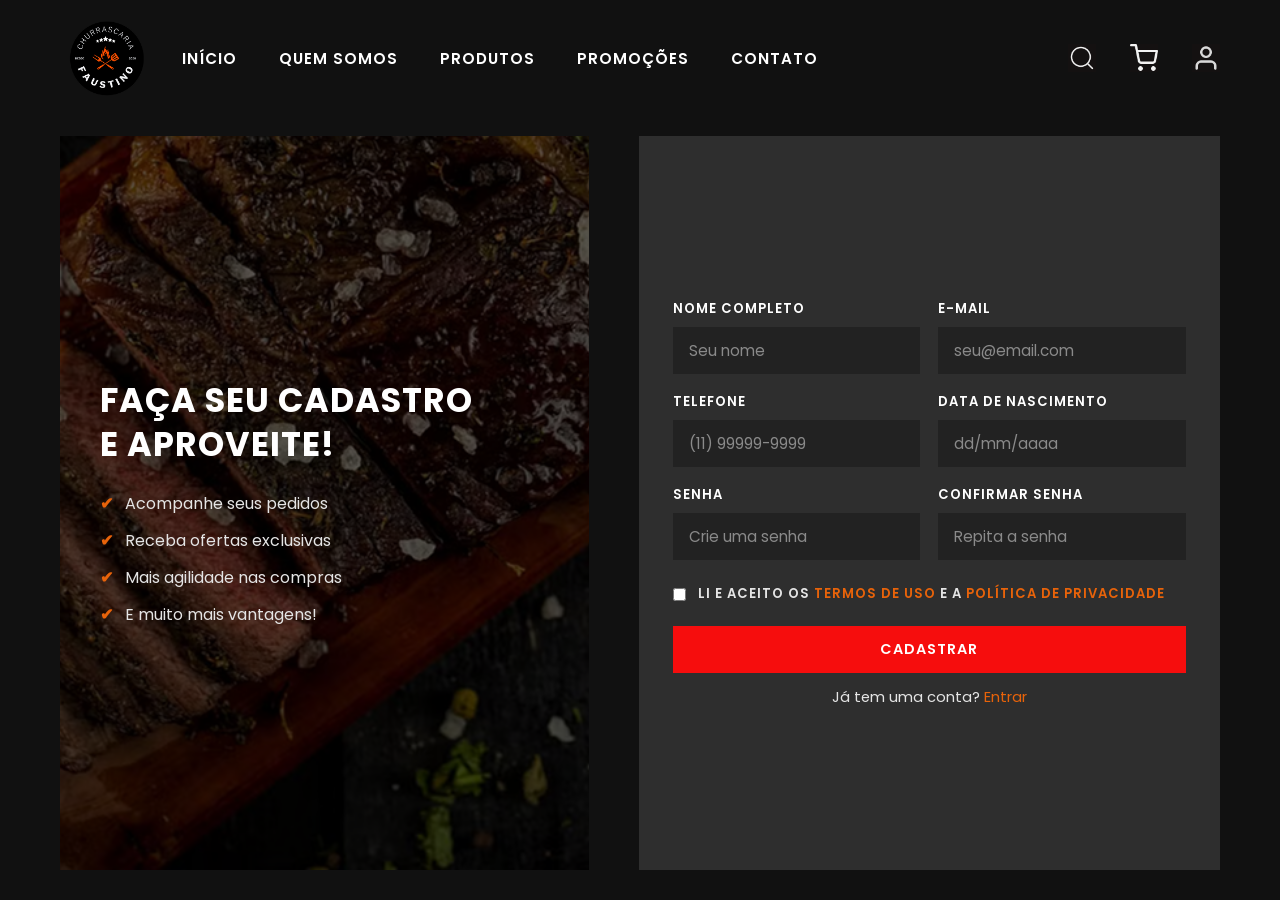
==== cadastro.html @ 9385c761 "Add files via upload" ====
<!DOCTYPE html>
<html lang="pt-BR">
<head>
  <meta charset="UTF-8">
  <meta name="viewport" content="width=device-width, initial-scale=1.0">
  <title>Cadastro &mdash; Churrascaria Faustino</title>
  <link rel="icon" href="imagens/logo.png">
  <link rel="preconnect" href="https://fonts.googleapis.com">
  <link rel="preconnect" href="https://fonts.gstatic.com" crossorigin>
  <link href="https://fonts.googleapis.com/css2?family=Poppins:wght@400;500;600;700;800&display=swap" rel="stylesheet">
  <link rel="stylesheet" href="style.css">
</head>
<body>

  <header class="header">
    <a href="index.html" class="logo">
      <img src="imagens/logo.png" alt="Churrascaria Faustino">
    </a>

    <nav class="menu">
      <a href="index.html">Início</a>
      <a href="quem-somos.html">Quem somos</a>
      <a href="produtos.html">Produtos</a>
      <a href="promocoes.html">Promoções</a>
      <a href="contato.html">Contato</a>
    </nav>

    <div class="header-icones">
      <a href="produtos.html" aria-label="Buscar"><img src="imagens/Search.png" alt="Buscar"></a>
      <a href="#" aria-label="Carrinho"><img src="imagens/Shopping cart.png" alt="Carrinho"></a>
      <a href="cadastro.html" aria-label="Minha conta"><img src="imagens/User.png" alt="Minha conta"></a>
    </div>
  </header>

  <main class="conteudo">
    <section class="cadastro-pagina">

      <div class="cadastro-banner">
        <img src="imagens/image 1.png" alt="Churrasco fatiado na tábua">
        <div class="cadastro-banner-texto">
          <h2>Faça seu cadastro<br>e aproveite!</h2>
          <ul class="cadastro-vantagens">
            <li>Acompanhe seus pedidos</li>
            <li>Receba ofertas exclusivas</li>
            <li>Mais agilidade nas compras</li>
            <li>E muito mais vantagens!</li>
          </ul>
        </div>
      </div>

      <form class="formulario formulario-cadastro">
        <div class="campo-duplo">
          <div class="campo">
            <label for="nome">Nome completo</label>
            <input type="text" id="nome" name="nome" placeholder="Seu nome">
          </div>
          <div class="campo">
            <label for="email">E-mail</label>
            <input type="email" id="email" name="email" placeholder="seu@email.com">
          </div>
        </div>

        <div class="campo-duplo">
          <div class="campo">
            <label for="telefone">Telefone</label>
            <input type="tel" id="telefone" name="telefone" placeholder="(11) 99999-9999">
          </div>
          <div class="campo">
            <label for="nascimento">Data de nascimento</label>
            <input type="text" id="nascimento" name="nascimento" placeholder="dd/mm/aaaa">
          </div>
        </div>

        <div class="campo-duplo">
          <div class="campo">
            <label for="senha">Senha</label>
            <input type="password" id="senha" name="senha" placeholder="Crie uma senha">
          </div>
          <div class="campo">
            <label for="confirmar">Confirmar senha</label>
            <input type="password" id="confirmar" name="confirmar" placeholder="Repita a senha">
          </div>
        </div>

        <label class="campo-termos">
          <input type="checkbox" name="termos">
          <span>Li e aceito os <a href="#" class="laranja">Termos de Uso</a> e a <a href="#" class="laranja">Política de Privacidade</a></span>
        </label>

        <button type="submit" class="btn">Cadastrar</button>

        <p class="cadastro-entrar">J&aacute; tem uma conta? <a href="#" class="laranja">Entrar</a></p>
      </form>

    </section>
  </main>

</body>
</html>
---- style.css ----
/* ===================== RESET / BASE ===================== */
* {
  margin: 0;
  padding: 0;
  box-sizing: border-box;
}

:root {
  --fundo: #111111;
  --fundo-card: #2e2e2e;
  --fundo-input: #222222;
  --laranja: #e8630a;
  --vermelho: #f60d0d;
  --vinho: #4b1c1c;
  --branco: #ffffff;
  --cinza-claro: #e5e5e5;
}

/* Página inteira em GRID: header em cima, conteúdo preenche o resto.
   Cada página ocupa exatamente uma tela, sem rolagem. */
body {
  height: 100vh;
  overflow: hidden;
  display: grid;
  grid-template-rows: auto 1fr;
  background-color: var(--fundo);
  color: var(--branco);
  font-family: 'Poppins', Arial, sans-serif;
}

img {
  max-width: 100%;
  display: block;
}

a {
  text-decoration: none;
  color: inherit;
}

.laranja {
  color: var(--laranja);
}

.btn {
  display: inline-block;
  background-color: var(--vermelho);
  color: var(--branco);
  font-weight: 600;
  text-transform: uppercase;
  letter-spacing: 1px;
  padding: 13px 32px;
  border: none;
  cursor: pointer;
  font-family: inherit;
  font-size: 0.9rem;
  text-align: center;
  transition: filter 0.2s;
}

.btn:hover {
  filter: brightness(1.15);
}

.btn-contorno {
  background-color: transparent;
  border: 2px solid var(--vermelho);
  color: var(--branco);
}

/* Tinge ícones brancos de laranja */
.tinta-laranja {
  filter: brightness(0) saturate(100%) invert(43%) sepia(84%) saturate(2422%) hue-rotate(9deg) brightness(96%) contrast(93%);
}

/* Área de conteúdo: grid de uma célula que a seção da página preenche */
.conteudo {
  min-height: 0;
  display: grid;
}

.titulo-pagina {
  font-size: 2.2rem;
  text-transform: uppercase;
  letter-spacing: 2px;
}

/* Campos de formulário reutilizáveis */
.formulario {
  display: grid;
  gap: 10px;
  background-color: var(--fundo-card);
  padding: 30px 34px;
  align-content: center;
}

.formulario label {
  font-weight: 600;
  text-transform: uppercase;
  font-size: 0.82rem;
  letter-spacing: 1px;
}

.formulario input,
.formulario textarea,
.formulario select {
  background-color: var(--fundo-input);
  border: none;
  color: var(--branco);
  font-family: inherit;
  font-size: 0.95rem;
  padding: 12px 16px;
  outline: none;
  margin-bottom: 8px;
  resize: none;
  width: 100%;
}

.formulario select {
  appearance: none;
  cursor: pointer;
}

.formulario ::placeholder {
  color: #8a8a8a;
}

.formulario .btn {
  margin-top: 6px;
}

/* ===================== HEADER (GRID: logo | menu | ícones) ===================== */
.header {
  display: grid;
  grid-template-columns: auto 1fr auto;
  align-items: center;
  gap: 30px;
  padding: 12px 60px;
}

.logo img {
  width: 92px;
}

.menu {
  display: grid;
  grid-auto-flow: column;
  justify-content: start;
  gap: 42px;
}

.menu a {
  font-weight: 600;
  text-transform: uppercase;
  font-size: 0.95rem;
  letter-spacing: 1px;
  transition: color 0.2s;
}

.menu a:hover,
.menu a.ativo {
  color: var(--laranja);
}

.header-icones {
  display: grid;
  grid-auto-flow: column;
  align-items: center;
  gap: 34px;
}

.header-icones img {
  width: 28px;
  height: 28px;
  object-fit: contain;
}

/* ===================== INÍCIO (GRID: hero em cima, destaques embaixo) ===================== */
.home {
  min-height: 0;
  display: grid;
  grid-template-rows: 1fr auto;
  gap: 30px;
  padding: 15px 60px 35px;
}

.hero {
  min-height: 0;
  display: grid;
  grid-template-columns: 1fr 1.4fr;
  align-items: center;
  gap: 50px;
}

.hero-texto h1 {
  font-size: 2.7rem;
  line-height: 1.25;
  text-transform: uppercase;
  letter-spacing: 2px;
  font-weight: 700;
}

.hero-texto p {
  margin: 22px 0 30px;
  max-width: 340px;
  color: var(--cinza-claro);
  line-height: 1.6;
}

.hero-imagem {
  height: 100%;
  min-height: 0;
}

.hero-imagem img {
  width: 100%;
  height: 100%;
  object-fit: cover;
}

/* Faixa de destaques (GRID: card | card | vantagens) */
.destaques {
  display: grid;
  grid-template-columns: 1fr 1fr 2.2fr;
  gap: 40px;
  align-items: stretch;
}

.card {
  background-color: var(--fundo-card);
  padding: 22px 24px;
  text-align: center;
  display: grid;
  align-content: center;
  gap: 12px;
}

.card-titulo {
  font-weight: 700;
  text-transform: uppercase;
  line-height: 1.5;
  font-size: 0.95rem;
}

.card-sub {
  text-transform: uppercase;
  font-size: 0.85rem;
  color: var(--cinza-claro);
}

.cupom {
  display: block;
  background-color: var(--vermelho);
  color: var(--branco);
  font-weight: 700;
  letter-spacing: 2px;
  padding: 10px;
  text-transform: uppercase;
}

.card-frete {
  grid-template-rows: 1fr auto;
  text-align: left;
}

.card-frete .frete {
  font-size: 1.3rem;
}

.icone-frete {
  width: 44px;
  justify-self: end;
}

/* Grade de vantagens 2x2 */
.vantagens {
  display: grid;
  grid-template-columns: 1fr 1fr;
}

.vantagem {
  display: grid;
  grid-template-columns: auto 1fr;
  align-items: center;
  gap: 18px;
  padding: 18px 28px;
}

.vantagem img {
  width: 40px;
  height: 40px;
  object-fit: contain;
}

.vantagem p {
  font-size: 0.95rem;
  line-height: 1.5;
}

.vantagem strong {
  text-transform: uppercase;
}

.borda-esq {
  border-left: 2px solid var(--branco);
}

.borda-topo {
  border-top: 2px solid var(--branco);
}

/* ===================== QUEM SOMOS (GRID: conteúdo + barra de estatísticas) ===================== */
.quem-somos-conteudo {
  min-height: 0;
  display: grid;
  grid-template-columns: 1fr 1.2fr;
  align-items: center;
  gap: 60px;
  padding: 20px 60px 30px;
}

.quem-somos-texto h2 {
  font-size: 2.4rem;
  text-transform: uppercase;
  letter-spacing: 2px;
}

.quem-somos-texto h3 {
  font-size: 1.4rem;
  margin: 6px 0 30px;
  font-weight: 600;
  line-height: 1.4;
}

.quem-somos-texto p {
  color: var(--cinza-claro);
  line-height: 1.7;
  margin-bottom: 26px;
  max-width: 420px;
  font-weight: 500;
}

.quem-somos-imagem {
  height: 100%;
  min-height: 0;
}

.quem-somos-imagem img {
  width: 100%;
  height: 100%;
  object-fit: cover;
}

/* Página quem somos: grid vertical conteúdo (1fr) + estatísticas (auto) */
.conteudo:has(.estatisticas) {
  grid-template-rows: 1fr auto;
}

.estatisticas {
  display: grid;
  grid-template-columns: repeat(4, 1fr);
  background-color: var(--vinho);
}

.estatistica {
  text-align: center;
  padding: 22px 20px;
  border-right: 2px solid var(--branco);
  display: grid;
  gap: 2px;
}

.estatistica:last-child {
  border-right: none;
}

.estatistica strong {
  font-size: 1.7rem;
  text-transform: uppercase;
  letter-spacing: 1px;
}

.estatistica span {
  text-transform: uppercase;
  font-size: 0.85rem;
  font-weight: 600;
  letter-spacing: 1px;
}

/* ===================== PRODUTOS (GRID: categorias | conteúdo) ===================== */
.produtos-layout {
  min-height: 0;
  display: grid;
  grid-template-columns: 250px 1fr;
  gap: 40px;
  padding: 10px 60px 26px;
}

.categorias {
  background-color: #1a1a1a;
  padding: 26px 28px;
  display: grid;
  align-content: start;
  gap: 20px;
  overflow: hidden;
}

.categorias h2 {
  font-size: 1.1rem;
  text-transform: uppercase;
  letter-spacing: 2px;
  padding-bottom: 14px;
  border-bottom: 1px solid #333333;
}

.categorias-lista {
  display: grid;
  gap: 14px;
}

.categorias-lista a {
  color: var(--cinza-claro);
  font-size: 0.92rem;
  transition: color 0.2s;
}

.categorias-lista a:hover,
.categorias-lista a.ativo {
  color: var(--laranja);
  text-decoration: underline;
  text-underline-offset: 4px;
}

/* Coluna de conteúdo: topo (ordenar) + grade */
.produtos-conteudo {
  min-height: 0;
  display: grid;
  grid-template-rows: auto 1fr;
  gap: 20px;
}

.produtos-topo {
  display: grid;
  grid-auto-flow: column;
  justify-content: end;
  align-items: center;
  gap: 14px;
  font-weight: 600;
}

.select-ordenar {
  background-color: #2b2b2b;
  border: none;
  color: var(--branco);
  font-family: inherit;
  font-size: 0.92rem;
  padding: 10px 20px;
  min-width: 190px;
  cursor: pointer;
  outline: none;
}

/* Grade de produtos 4x2 preenchendo a altura */
.produtos-grade {
  min-height: 0;
  display: grid;
  grid-template-columns: repeat(4, 1fr);
  grid-template-rows: 1fr 1fr;
  gap: 22px;
}

.produto-card {
  min-height: 0;
  display: grid;
  grid-template-rows: 1fr auto auto;
  gap: 4px;
  background-color: #1c1c1c;
  padding: 14px;
  transition: background-color 0.2s;
}

.produto-card:hover {
  background-color: #262626;
}

.produto-foto {
  min-height: 0;
  overflow: hidden;
}

.produto-foto img {
  width: 100%;
  height: 100%;
  object-fit: cover;
  transition: transform 0.25s;
}

.produto-card:hover .produto-foto img {
  transform: scale(1.04);
}

.produto-card h3 {
  font-size: 0.95rem;
  font-weight: 600;
  margin-top: 8px;
}

.produto-preco {
  font-weight: 700;
  color: var(--cinza-claro);
  font-size: 0.95rem;
}

.produto-preco span {
  font-weight: 400;
  font-size: 0.85rem;
}

/* ===================== PÁGINA DE PRODUTO (DETALHE) ===================== */
.detalhe-pagina {
  min-height: 0;
  display: grid;
  grid-template-rows: 1fr auto;
  gap: 20px;
  padding: 15px 60px 24px;
}

.detalhe {
  min-height: 0;
  display: grid;
  grid-template-columns: 1.1fr 1fr;
  gap: 50px;
}

/* Galeria: foto grande + miniaturas */
.detalhe-galeria {
  min-height: 0;
  display: grid;
  grid-template-rows: 1fr auto;
  gap: 14px;
}

.detalhe-foto {
  min-height: 0;
  overflow: hidden;
}

.detalhe-foto img {
  width: 100%;
  height: 100%;
  object-fit: cover;
}

.detalhe-miniaturas {
  display: grid;
  grid-template-columns: repeat(4, 1fr);
  gap: 14px;
}

.detalhe-miniaturas img {
  width: 100%;
  height: 74px;
  object-fit: cover;
  cursor: pointer;
  opacity: 0.55;
  transition: opacity 0.2s;
}

.detalhe-miniaturas img:hover,
.detalhe-miniaturas img.ativa {
  opacity: 1;
  outline: 2px solid var(--laranja);
}

/* Informações do produto */
.detalhe-info {
  display: grid;
  align-content: center;
  gap: 16px;
}

.detalhe-info h1 {
  font-size: 2rem;
  line-height: 1.25;
  font-weight: 700;
}

.detalhe-preco {
  font-size: 1.7rem;
  font-weight: 700;
}

.detalhe-preco span {
  font-size: 1rem;
  font-weight: 500;
}

.detalhe-descricao {
  color: var(--cinza-claro);
  line-height: 1.6;
  max-width: 440px;
}

/* Opções (radio estilizado, sem JS) */
.detalhe-opcoes {
  display: grid;
  grid-auto-flow: column;
  justify-content: start;
  gap: 14px;
}

.opcao input {
  display: none;
}

.opcao span {
  display: inline-block;
  padding: 9px 22px;
  border: 1px solid #555555;
  color: var(--cinza-claro);
  font-size: 0.9rem;
  cursor: pointer;
  transition: border-color 0.2s, color 0.2s;
}

.opcao input:checked + span {
  border-color: var(--laranja);
  color: var(--laranja);
  font-weight: 600;
}

/* Quantidade */
.detalhe-quantidade {
  display: grid;
  grid-auto-flow: column;
  justify-content: start;
  align-items: center;
  gap: 14px;
  font-weight: 600;
}

.quantidade {
  display: grid;
  grid-auto-flow: column;
  align-items: center;
}

.qtd-botao {
  background-color: var(--fundo-card);
  padding: 8px 16px;
  cursor: pointer;
  user-select: none;
  font-weight: 700;
}

.qtd-valor {
  background-color: var(--fundo-input);
  padding: 8px 22px;
  text-align: center;
}

/* Botões de ação */
.detalhe-acoes {
  display: grid;
  gap: 12px;
  max-width: 380px;
}

/* Benefícios na base da página */
.detalhe-beneficios {
  display: grid;
  grid-template-columns: repeat(3, 1fr);
  gap: 30px;
  border-top: 1px solid #333333;
  padding-top: 18px;
}

.beneficio {
  display: grid;
  grid-template-columns: auto 1fr;
  align-items: center;
  gap: 16px;
  justify-content: center;
}

.beneficio img {
  width: 38px;
  height: 38px;
  object-fit: contain;
}

.beneficio p {
  font-size: 0.9rem;
  line-height: 1.5;
  color: var(--cinza-claro);
}

.beneficio strong {
  color: var(--branco);
  text-transform: uppercase;
}

/* ===================== PROMOÇÕES (GRID: cabeçalho + vitrine + rodapé) ===================== */
.promocoes-pagina {
  min-height: 0;
  display: grid;
  grid-template-rows: auto 1fr auto;
  gap: 26px;
  padding: 15px 60px 26px;
}

.promo-cabecalho {
  display: grid;
  gap: 8px;
}

.promo-cabecalho p {
  color: var(--cinza-claro);
  max-width: 640px;
  line-height: 1.6;
}

.promo-grade {
  min-height: 0;
  display: grid;
  grid-template-columns: repeat(4, 1fr);
  gap: 40px;
}

/* Card de promoção: foto (1fr) + nome + preços + botão */
.promo-card {
  min-height: 0;
  display: grid;
  grid-template-rows: 1fr auto auto auto;
  gap: 12px;
  background-color: var(--fundo-card);
  padding: 16px;
}

.promo-foto {
  min-height: 0;
  position: relative;
  overflow: hidden;
}

.promo-foto img {
  width: 100%;
  height: 100%;
  object-fit: cover;
}

.promo-selo {
  position: absolute;
  top: 10px;
  left: 10px;
  background-color: var(--vermelho);
  color: var(--branco);
  font-weight: 700;
  padding: 6px 12px;
  font-size: 0.9rem;
}

.promo-card h3 {
  font-size: 1rem;
  text-transform: uppercase;
  letter-spacing: 1px;
}

.promo-precos {
  display: grid;
  grid-auto-flow: column;
  justify-content: start;
  align-items: baseline;
  gap: 14px;
}

.preco-antigo {
  color: var(--cinza-claro);
  text-decoration: line-through;
  font-size: 0.9rem;
}

.preco-novo {
  font-weight: 700;
  font-size: 1.2rem;
}

.promo-rodape p {
  text-align: center;
  color: var(--cinza-claro);
}

/* ===================== CONTATO (GRID: informações | formulário) ===================== */
.contato-pagina {
  min-height: 0;
  display: grid;
  grid-template-columns: 1fr 1.1fr;
  align-items: center;
  gap: 70px;
  padding: 20px 60px 30px;
}

.contato-info {
  display: grid;
  gap: 16px;
}

.contato-info > p {
  color: var(--cinza-claro);
  line-height: 1.7;
  max-width: 440px;
}

.contato-itens {
  display: grid;
  gap: 18px;
  margin-top: 10px;
}

.contato-item {
  display: grid;
  grid-template-columns: 44px 1fr;
  align-items: center;
  gap: 16px;
}

.contato-item img {
  width: 36px;
  height: 36px;
  object-fit: contain;
  justify-self: center;
}

.icone-char {
  font-size: 1.9rem;
  color: var(--laranja);
  justify-self: center;
  line-height: 1;
}

.contato-item p {
  line-height: 1.5;
  color: var(--cinza-claro);
  font-size: 0.95rem;
}

.contato-item strong {
  color: var(--branco);
  text-transform: uppercase;
}

/* ===================== CADASTRO (GRID: banner | formulário) ===================== */
.cadastro-pagina {
  min-height: 0;
  display: grid;
  grid-template-columns: 1fr 1.1fr;
  gap: 50px;
  padding: 20px 60px 30px;
}

/* Banner: imagem de fundo com texto sobreposto (grid de 1 célula) */
.cadastro-banner {
  min-height: 0;
  display: grid;
  overflow: hidden;
  position: relative;
}

.cadastro-banner img {
  grid-area: 1 / 1;
  width: 100%;
  height: 100%;
  object-fit: cover;
  filter: brightness(0.35);
}

.cadastro-banner-texto {
  grid-area: 1 / 1;
  z-index: 1;
  display: grid;
  align-content: center;
  gap: 24px;
  padding: 40px;
}

.cadastro-banner-texto h2 {
  font-size: 2.1rem;
  text-transform: uppercase;
  letter-spacing: 1px;
  line-height: 1.3;
}

.cadastro-vantagens {
  list-style: none;
  display: grid;
  gap: 12px;
}

.cadastro-vantagens li {
  color: var(--cinza-claro);
  font-size: 1rem;
}

.cadastro-vantagens li::before {
  content: "\2714";
  color: var(--laranja);
  font-weight: 700;
  margin-right: 12px;
}

/* Formulário de cadastro: campos em pares */
.campo-duplo {
  display: grid;
  grid-template-columns: 1fr 1fr;
  gap: 18px;
}

.campo {
  display: grid;
  gap: 8px;
}

.campo-termos {
  display: grid;
  grid-template-columns: auto 1fr;
  align-items: start;
  gap: 12px;
  font-size: 0.88rem;
  color: var(--cinza-claro);
  margin: 6px 0;
  cursor: pointer;
}

.campo-termos input {
  width: auto;
  margin: 4px 0 0;
  accent-color: var(--laranja);
}

.campo-termos a:hover {
  text-decoration: underline;
}

.cadastro-entrar {
  text-align: center;
  color: var(--cinza-claro);
  font-size: 0.92rem;
  margin-top: 4px;
}

.cadastro-entrar a:hover {
  text-decoration: underline;
}

/* ===================== RESPONSIVO ===================== */
/* Em telas menores o conteúdo não cabe em uma tela: liberamos a rolagem */
@media (max-width: 1024px) {
  body {
    height: auto;
    min-height: 100vh;
    overflow: auto;
    grid-template-rows: auto auto;
  }

  .hero,
  .quem-somos-conteudo,
  .contato-pagina,
  .cadastro-pagina,
  .detalhe {
    grid-template-columns: 1fr;
  }

  .hero-imagem img {
    height: 380px;
  }

  .quem-somos-imagem img {
    height: 420px;
  }

  .destaques {
    grid-template-columns: 1fr 1fr;
  }

  .vantagens {
    grid-column: span 2;
  }

  .produtos-layout {
    grid-template-columns: 1fr;
  }

  .produtos-grade,
  .promo-grade {
    grid-template-columns: repeat(2, 1fr);
    grid-template-rows: none;
  }

  .produto-foto img {
    height: 240px;
  }

  .promo-foto img {
    height: 260px;
  }

  .detalhe-foto img {
    height: 340px;
  }

  .cadastro-banner img {
    height: 320px;
  }

  .detalhe-beneficios {
    grid-template-columns: 1fr;
    gap: 16px;
  }
}

@media (max-width: 640px) {
  .header {
    grid-template-columns: 1fr;
    justify-items: center;
    gap: 16px;
    padding: 16px 20px;
  }

  .menu {
    grid-auto-flow: row;
    grid-template-columns: repeat(2, auto);
    justify-content: center;
    gap: 14px 24px;
  }

  .home,
  .quem-somos-conteudo,
  .produtos-layout,
  .promocoes-pagina,
  .contato-pagina,
  .cadastro-pagina,
  .detalhe-pagina {
    padding-left: 20px;
    padding-right: 20px;
  }

  .hero-texto h1 {
    font-size: 2.2rem;
  }

  .destaques {
    grid-template-columns: 1fr;
  }

  .vantagens {
    grid-column: auto;
  }

  .estatisticas {
    grid-template-columns: 1fr 1fr;
  }

  .estatistica {
    border-bottom: 2px solid var(--branco);
  }

  .estatistica:nth-child(even) {
    border-right: none;
  }

  .produtos-grade,
  .promo-grade {
    grid-template-columns: 1fr;
  }

  .produto-foto img {
    height: 300px;
  }

  .campo-duplo {
    grid-template-columns: 1fr;
  }
}
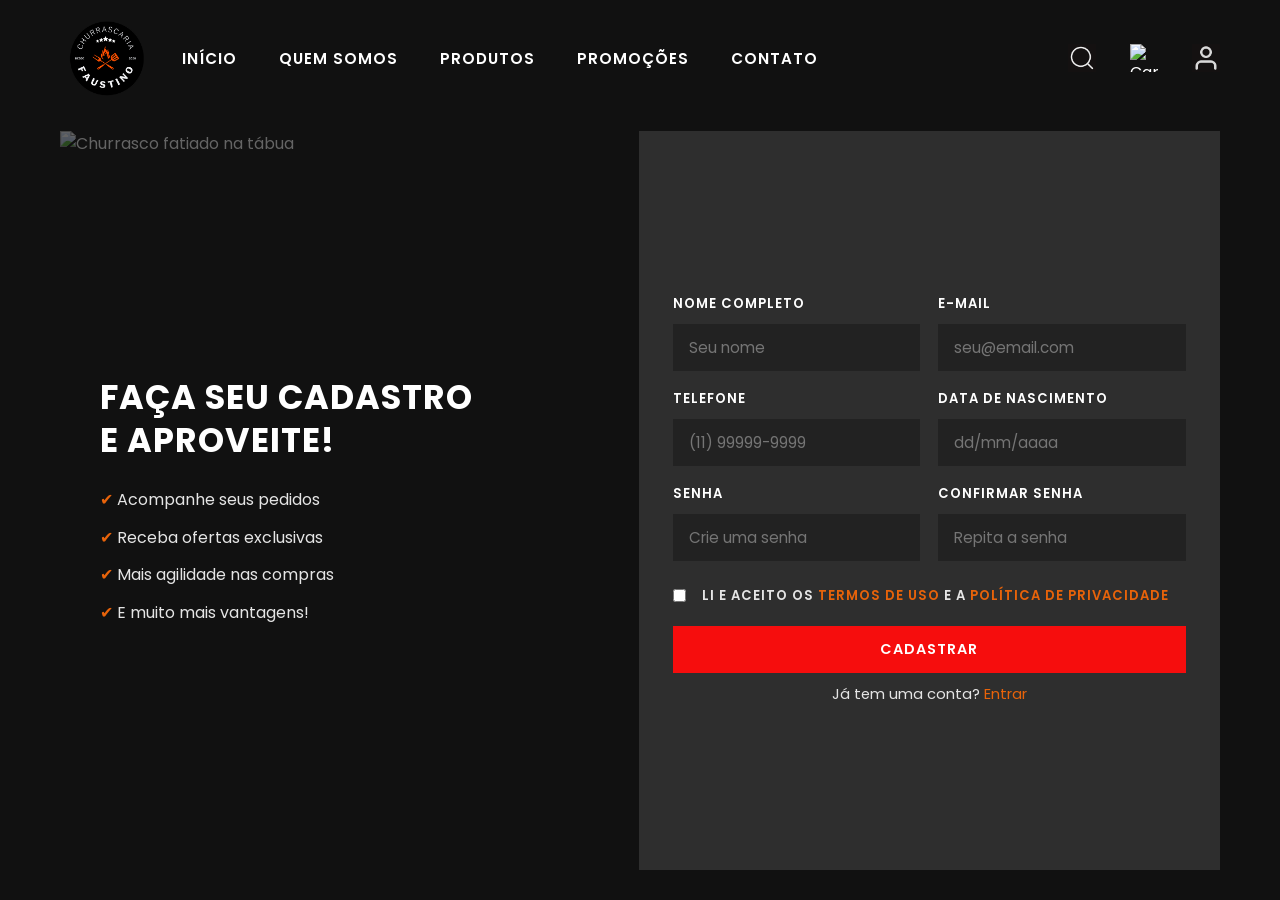
==== commit 3c8595e5: "Fix image file names and update list items" ====
--- a/cadastro.html
+++ b/cadastro.html
@@ -27,7 +27,7 @@
 
     <div class="header-icones">
       <a href="produtos.html" aria-label="Buscar"><img src="imagens/Search.png" alt="Buscar"></a>
-      <a href="#" aria-label="Carrinho"><img src="imagens/Shopping cart.png" alt="Carrinho"></a>
+      <a href="#" aria-label="Carrinho"><img src="imagens/Shopping_cart.png" alt="Carrinho"></a>
       <a href="cadastro.html" aria-label="Minha conta"><img src="imagens/User.png" alt="Minha conta"></a>
     </div>
   </header>
@@ -36,14 +36,14 @@
     <section class="cadastro-pagina">
 
       <div class="cadastro-banner">
-        <img src="imagens/image 1.png" alt="Churrasco fatiado na tábua">
+        <img src="imagens/image_1.png" alt="Churrasco fatiado na tábua">
         <div class="cadastro-banner-texto">
           <h2>Faça seu cadastro<br>e aproveite!</h2>
           <ul class="cadastro-vantagens">
-            <li>Acompanhe seus pedidos</li>
-            <li>Receba ofertas exclusivas</li>
-            <li>Mais agilidade nas compras</li>
-            <li>E muito mais vantagens!</li>
+            <li><span class="laranja">&#10004;</span> Acompanhe seus pedidos</li>
+            <li><span class="laranja">&#10004;</span> Receba ofertas exclusivas</li>
+            <li><span class="laranja">&#10004;</span> Mais agilidade nas compras</li>
+            <li><span class="laranja">&#10004;</span> E muito mais vantagens!</li>
           </ul>
         </div>
       </div>
--- a/style.css
+++ b/style.css
@@ -1,135 +1,133 @@
-/* ===================== RESET / BASE ===================== */
 * {
   margin: 0;
   padding: 0;
   box-sizing: border-box;
 }
-
-:root {
-  --fundo: #111111;
-  --fundo-card: #2e2e2e;
-  --fundo-input: #222222;
-  --laranja: #e8630a;
-  --vermelho: #f60d0d;
-  --vinho: #4b1c1c;
-  --branco: #ffffff;
-  --cinza-claro: #e5e5e5;
-}
-
-/* Página inteira em GRID: header em cima, conteúdo preenche o resto.
-   Cada página ocupa exatamente uma tela, sem rolagem. */
 body {
   height: 100vh;
   overflow: hidden;
   display: grid;
   grid-template-rows: auto 1fr;
-  background-color: var(--fundo);
-  color: var(--branco);
+  background-color: #111111;
+  color: #ffffff;
   font-family: 'Poppins', Arial, sans-serif;
 }
-
-img {
-  max-width: 100%;
-  display: block;
-}
-
-a {
-  text-decoration: none;
-  color: inherit;
-}
-
-.laranja {
-  color: var(--laranja);
-}
-
+img { max-width: 100%; display: block; }
+a { text-decoration: none; color: inherit; }
+h1, h2, .menu a, .card-titulo, .card-sub, .cupom, .estatistica,
+.categorias h2, .promo-card h3, .vantagem strong, .beneficio strong,
+.contato-item strong { text-transform: uppercase; letter-spacing: 1px; }
+.laranja { color: #e8630a; }
+.titulo-pagina { font-size: 2.2rem; }
+.conteudo { min-height: 0; display: grid; }
+.home, .quem-somos-conteudo, .produtos-layout, .detalhe-pagina,
+.promocoes-pagina, .contato-pagina, .cadastro-pagina {
+  min-height: 0;
+  display: grid;
+  padding: 15px 60px 30px;
+}
+.home, .quem-pagina, .detalhe-pagina, .detalhe-galeria, .card-frete { grid-template-rows: 1fr auto; }
+.hero, .hero-imagem, .quem-somos-imagem, .detalhe, .detalhe-foto,
+.produtos-conteudo, .produtos-grade, .produto-card, .produto-foto,
+.promo-grade, .promo-card, .promo-foto, .cadastro-banner {
+  min-height: 0;
+  overflow: hidden;
+}
+.hero-imagem img, .quem-somos-imagem img, .produto-foto img,
+.detalhe-foto img, .promo-foto img, .cadastro-banner img {
+  width: 100%;
+  height: 100%;
+  object-fit: cover;
+}
+.vantagem img, .beneficio img, .contato-item img {
+  width: 38px;
+  height: 38px;
+  object-fit: contain;
+}
+.hero-texto p, .quem-somos-texto p, .promo-cabecalho p, .promo-rodape p,
+.contato-info > p, .contato-item p, .beneficio p, .detalhe-descricao,
+.card-sub, .categorias-lista a, .cadastro-vantagens li, .produto-preco,
+.cadastro-entrar, .campo-termos, .opcao span, .preco-antigo {
+  color: #e5e5e5;
+  line-height: 1.6;
+}
+.vantagem strong, .beneficio strong, .contato-item strong { color: #ffffff; }
+.estatisticas, .produtos-grade, .detalhe-miniaturas, .promo-grade {
+  display: grid;
+  grid-template-columns: repeat(4, 1fr);
+}
+.menu, .header-icones, .produtos-topo, .detalhe-opcoes,
+.detalhe-quantidade, .quantidade, .promo-precos {
+  display: grid;
+  grid-auto-flow: column;
+  justify-content: start;
+  align-items: center;
+  gap: 14px;
+}
+.vantagem, .beneficio, .contato-item, .campo-termos {
+  display: grid;
+  grid-template-columns: auto 1fr;
+  align-items: center;
+  gap: 16px;
+  font-size: 0.95rem;
+}
+.campo, .contato-info, .contato-itens, .promo-cabecalho, .categorias-lista,
+.detalhe-acoes, .cadastro-vantagens, .estatistica { display: grid; gap: 10px; }
 .btn {
   display: inline-block;
-  background-color: var(--vermelho);
-  color: var(--branco);
+  background-color: #f60d0d;
+  color: #ffffff;
+  font-family: inherit;
+  font-size: 0.9rem;
   font-weight: 600;
   text-transform: uppercase;
   letter-spacing: 1px;
+  text-align: center;
   padding: 13px 32px;
   border: none;
   cursor: pointer;
-  font-family: inherit;
-  font-size: 0.9rem;
-  text-align: center;
-  transition: filter 0.2s;
-}
-
-.btn:hover {
-  filter: brightness(1.15);
-}
-
-.btn-contorno {
-  background-color: transparent;
-  border: 2px solid var(--vermelho);
-  color: var(--branco);
-}
-
-/* Tinge ícones brancos de laranja */
-.tinta-laranja {
-  filter: brightness(0) saturate(100%) invert(43%) sepia(84%) saturate(2422%) hue-rotate(9deg) brightness(96%) contrast(93%);
-}
-
-/* Área de conteúdo: grid de uma célula que a seção da página preenche */
-.conteudo {
-  min-height: 0;
-  display: grid;
-}
-
-.titulo-pagina {
-  font-size: 2.2rem;
-  text-transform: uppercase;
-  letter-spacing: 2px;
-}
-
-/* Campos de formulário reutilizáveis */
+}
+.btn:hover, .btn-contorno:hover { background-color: #d40000; }
+.btn-contorno { background-color: transparent; border: 2px solid #f60d0d; }
 .formulario {
   display: grid;
+  align-content: center;
   gap: 10px;
-  background-color: var(--fundo-card);
+  background-color: #2e2e2e;
   padding: 30px 34px;
-  align-content: center;
-}
-
+}
 .formulario label {
   font-weight: 600;
   text-transform: uppercase;
   font-size: 0.82rem;
   letter-spacing: 1px;
 }
-
-.formulario input,
-.formulario textarea,
-.formulario select {
-  background-color: var(--fundo-input);
-  border: none;
-  color: var(--branco);
+.formulario input, .formulario textarea, .formulario select, .select-ordenar {
+  background-color: #222222;
+  color: #ffffff;
   font-family: inherit;
   font-size: 0.95rem;
   padding: 12px 16px;
+  margin-bottom: 8px;
+  border: none;
   outline: none;
-  margin-bottom: 8px;
   resize: none;
   width: 100%;
 }
-
-.formulario select {
-  appearance: none;
-  cursor: pointer;
-}
-
-.formulario ::placeholder {
-  color: #8a8a8a;
-}
-
-.formulario .btn {
-  margin-top: 6px;
-}
-
-/* ===================== HEADER (GRID: logo | menu | ícones) ===================== */
+.campo-duplo {
+  display: grid;
+  grid-template-columns: 1fr 1fr;
+  gap: 18px;
+}
+.campo-termos {
+  align-items: start;
+  font-size: 0.88rem;
+  margin: 6px 0;
+  cursor: pointer;
+}
+.campo-termos input { width: auto; margin-top: 4px; }
+.cadastro-entrar { text-align: center; font-size: 0.92rem; }
+.campo-termos a:hover, .cadastro-entrar a:hover, .categorias-lista a:hover { text-decoration: underline; }
 .header {
   display: grid;
   grid-template-columns: auto 1fr auto;
@@ -137,536 +135,173 @@
   gap: 30px;
   padding: 12px 60px;
 }
-
-.logo img {
-  width: 92px;
-}
-
+.logo img { width: 92px; }
 .menu {
-  display: grid;
-  grid-auto-flow: column;
-  justify-content: start;
   gap: 42px;
-}
-
-.menu a {
-  font-weight: 600;
-  text-transform: uppercase;
+  font-weight: 600;
   font-size: 0.95rem;
-  letter-spacing: 1px;
-  transition: color 0.2s;
-}
-
-.menu a:hover,
-.menu a.ativo {
-  color: var(--laranja);
-}
-
-.header-icones {
-  display: grid;
-  grid-auto-flow: column;
-  align-items: center;
-  gap: 34px;
-}
-
-.header-icones img {
-  width: 28px;
-  height: 28px;
-  object-fit: contain;
-}
-
-/* ===================== INÍCIO (GRID: hero em cima, destaques embaixo) ===================== */
-.home {
-  min-height: 0;
-  display: grid;
-  grid-template-rows: 1fr auto;
-  gap: 30px;
-  padding: 15px 60px 35px;
-}
-
+}
+.menu a:hover, .menu a.ativo,
+.categorias-lista a:hover, .categorias-lista a.ativo { color: #e8630a; }
+.header-icones { gap: 34px; }
+.header-icones img { width: 28px; height: 28px; }
+.home { gap: 30px; }
 .hero {
-  min-height: 0;
   display: grid;
   grid-template-columns: 1fr 1.4fr;
   align-items: center;
   gap: 50px;
 }
-
-.hero-texto h1 {
-  font-size: 2.7rem;
-  line-height: 1.25;
-  text-transform: uppercase;
-  letter-spacing: 2px;
-  font-weight: 700;
-}
-
-.hero-texto p {
-  margin: 22px 0 30px;
-  max-width: 340px;
-  color: var(--cinza-claro);
-  line-height: 1.6;
-}
-
-.hero-imagem {
-  height: 100%;
-  min-height: 0;
-}
-
-.hero-imagem img {
-  width: 100%;
-  height: 100%;
-  object-fit: cover;
-}
-
-/* Faixa de destaques (GRID: card | card | vantagens) */
+.hero-texto h1 { font-size: 2.7rem; line-height: 1.25; }
+.hero-texto p { margin: 22px 0 30px; max-width: 340px; }
 .destaques {
   display: grid;
   grid-template-columns: 1fr 1fr 2.2fr;
   gap: 40px;
-  align-items: stretch;
-}
-
+}
 .card {
-  background-color: var(--fundo-card);
+  display: grid;
+  align-content: center;
+  gap: 12px;
+  background-color: #2e2e2e;
   padding: 22px 24px;
   text-align: center;
-  display: grid;
-  align-content: center;
-  gap: 12px;
-}
-
+}
 .card-titulo {
   font-weight: 700;
-  text-transform: uppercase;
   line-height: 1.5;
   font-size: 0.95rem;
 }
-
-.card-sub {
-  text-transform: uppercase;
-  font-size: 0.85rem;
-  color: var(--cinza-claro);
-}
-
+.card-sub { font-size: 0.85rem; }
 .cupom {
-  display: block;
-  background-color: var(--vermelho);
-  color: var(--branco);
+  background-color: #f60d0d;
   font-weight: 700;
-  letter-spacing: 2px;
   padding: 10px;
-  text-transform: uppercase;
-}
-
-.card-frete {
-  grid-template-rows: 1fr auto;
-  text-align: left;
-}
-
-.card-frete .frete {
-  font-size: 1.3rem;
-}
-
-.icone-frete {
-  width: 44px;
-  justify-self: end;
-}
-
-/* Grade de vantagens 2x2 */
-.vantagens {
-  display: grid;
-  grid-template-columns: 1fr 1fr;
-}
-
-.vantagem {
-  display: grid;
-  grid-template-columns: auto 1fr;
-  align-items: center;
-  gap: 18px;
-  padding: 18px 28px;
-}
-
-.vantagem img {
-  width: 40px;
-  height: 40px;
-  object-fit: contain;
-}
-
-.vantagem p {
-  font-size: 0.95rem;
-  line-height: 1.5;
-}
-
-.vantagem strong {
-  text-transform: uppercase;
-}
-
-.borda-esq {
-  border-left: 2px solid var(--branco);
-}
-
-.borda-topo {
-  border-top: 2px solid var(--branco);
-}
-
-/* ===================== QUEM SOMOS (GRID: conteúdo + barra de estatísticas) ===================== */
+}
+.card-frete { text-align: left; }
+.card-frete .frete { font-size: 1.3rem; }
+.icone-frete { width: 44px; justify-self: end; }
+.vantagens { display: grid; grid-template-columns: 1fr 1fr; }
+.vantagem { padding: 18px 28px; }
+.borda-esq { border-left: 2px solid #ffffff; }
+.borda-topo { border-top: 2px solid #ffffff; }
 .quem-somos-conteudo {
-  min-height: 0;
-  display: grid;
   grid-template-columns: 1fr 1.2fr;
   align-items: center;
   gap: 60px;
-  padding: 20px 60px 30px;
-}
-
-.quem-somos-texto h2 {
-  font-size: 2.4rem;
-  text-transform: uppercase;
-  letter-spacing: 2px;
-}
-
+}
+.quem-somos-texto h2 { font-size: 2.4rem; }
 .quem-somos-texto h3 {
   font-size: 1.4rem;
   margin: 6px 0 30px;
-  font-weight: 600;
   line-height: 1.4;
 }
-
-.quem-somos-texto p {
-  color: var(--cinza-claro);
-  line-height: 1.7;
-  margin-bottom: 26px;
-  max-width: 420px;
-  font-weight: 500;
-}
-
-.quem-somos-imagem {
-  height: 100%;
-  min-height: 0;
-}
-
-.quem-somos-imagem img {
-  width: 100%;
-  height: 100%;
-  object-fit: cover;
-}
-
-/* Página quem somos: grid vertical conteúdo (1fr) + estatísticas (auto) */
-.conteudo:has(.estatisticas) {
-  grid-template-rows: 1fr auto;
-}
-
-.estatisticas {
-  display: grid;
-  grid-template-columns: repeat(4, 1fr);
-  background-color: var(--vinho);
-}
-
+.quem-somos-texto p { margin-bottom: 26px; max-width: 420px; }
+.estatisticas { background-color: #4b1c1c; }
 .estatistica {
+  gap: 2px;
   text-align: center;
   padding: 22px 20px;
-  border-right: 2px solid var(--branco);
-  display: grid;
-  gap: 2px;
-}
-
-.estatistica:last-child {
-  border-right: none;
-}
-
-.estatistica strong {
-  font-size: 1.7rem;
-  text-transform: uppercase;
-  letter-spacing: 1px;
-}
-
-.estatistica span {
-  text-transform: uppercase;
+  border-right: 2px solid #ffffff;
   font-size: 0.85rem;
   font-weight: 600;
-  letter-spacing: 1px;
-}
-
-/* ===================== PRODUTOS (GRID: categorias | conteúdo) ===================== */
-.produtos-layout {
-  min-height: 0;
-  display: grid;
-  grid-template-columns: 250px 1fr;
-  gap: 40px;
-  padding: 10px 60px 26px;
-}
-
+}
+.estatistica:last-child { border-right: none; }
+.estatistica strong { font-size: 1.7rem; }
+.produtos-layout { grid-template-columns: 250px 1fr; gap: 40px; }
 .categorias {
+  display: grid;
+  align-content: start;
+  gap: 20px;
   background-color: #1a1a1a;
   padding: 26px 28px;
-  display: grid;
-  align-content: start;
-  gap: 20px;
-  overflow: hidden;
-}
-
+}
 .categorias h2 {
   font-size: 1.1rem;
-  text-transform: uppercase;
-  letter-spacing: 2px;
   padding-bottom: 14px;
   border-bottom: 1px solid #333333;
 }
-
-.categorias-lista {
-  display: grid;
-  gap: 14px;
-}
-
-.categorias-lista a {
-  color: var(--cinza-claro);
-  font-size: 0.92rem;
-  transition: color 0.2s;
-}
-
-.categorias-lista a:hover,
-.categorias-lista a.ativo {
-  color: var(--laranja);
-  text-decoration: underline;
-  text-underline-offset: 4px;
-}
-
-/* Coluna de conteúdo: topo (ordenar) + grade */
+.categorias-lista { gap: 14px; font-size: 0.92rem; }
 .produtos-conteudo {
-  min-height: 0;
   display: grid;
   grid-template-rows: auto 1fr;
   gap: 20px;
 }
-
-.produtos-topo {
-  display: grid;
-  grid-auto-flow: column;
-  justify-content: end;
-  align-items: center;
-  gap: 14px;
-  font-weight: 600;
-}
-
+.produtos-topo { justify-content: end; font-weight: 600; }
 .select-ordenar {
-  background-color: #2b2b2b;
-  border: none;
-  color: var(--branco);
-  font-family: inherit;
-  font-size: 0.92rem;
+  width: auto;
+  min-width: 190px;
   padding: 10px 20px;
-  min-width: 190px;
-  cursor: pointer;
-  outline: none;
-}
-
-/* Grade de produtos 4x2 preenchendo a altura */
-.produtos-grade {
-  min-height: 0;
-  display: grid;
-  grid-template-columns: repeat(4, 1fr);
-  grid-template-rows: 1fr 1fr;
-  gap: 22px;
-}
-
+  margin: 0;
+  cursor: pointer;
+}
+.produtos-grade { grid-template-rows: 1fr 1fr; gap: 22px; }
 .produto-card {
-  min-height: 0;
   display: grid;
   grid-template-rows: 1fr auto auto;
   gap: 4px;
   background-color: #1c1c1c;
   padding: 14px;
-  transition: background-color 0.2s;
-}
-
-.produto-card:hover {
-  background-color: #262626;
-}
-
-.produto-foto {
-  min-height: 0;
-  overflow: hidden;
-}
-
-.produto-foto img {
-  width: 100%;
-  height: 100%;
-  object-fit: cover;
-  transition: transform 0.25s;
-}
-
-.produto-card:hover .produto-foto img {
-  transform: scale(1.04);
-}
-
-.produto-card h3 {
-  font-size: 0.95rem;
-  font-weight: 600;
-  margin-top: 8px;
-}
-
-.produto-preco {
-  font-weight: 700;
-  color: var(--cinza-claro);
-  font-size: 0.95rem;
-}
-
-.produto-preco span {
-  font-weight: 400;
-  font-size: 0.85rem;
-}
-
-/* ===================== PÁGINA DE PRODUTO (DETALHE) ===================== */
-.detalhe-pagina {
-  min-height: 0;
-  display: grid;
-  grid-template-rows: 1fr auto;
-  gap: 20px;
-  padding: 15px 60px 24px;
-}
-
+}
+.produto-card:hover { background-color: #262626; }
+.produto-card h3 { font-size: 0.95rem; margin-top: 8px; }
+.produto-preco { font-weight: 700; font-size: 0.95rem; }
+.produto-preco span { font-weight: 400; font-size: 0.85rem; }
+.detalhe-pagina { gap: 20px; }
 .detalhe {
-  min-height: 0;
   display: grid;
   grid-template-columns: 1.1fr 1fr;
   gap: 50px;
 }
-
-/* Galeria: foto grande + miniaturas */
-.detalhe-galeria {
-  min-height: 0;
-  display: grid;
-  grid-template-rows: 1fr auto;
-  gap: 14px;
-}
-
-.detalhe-foto {
-  min-height: 0;
-  overflow: hidden;
-}
-
-.detalhe-foto img {
-  width: 100%;
-  height: 100%;
-  object-fit: cover;
-}
-
-.detalhe-miniaturas {
-  display: grid;
-  grid-template-columns: repeat(4, 1fr);
-  gap: 14px;
-}
-
+.detalhe-galeria { display: grid; gap: 14px; }
+.detalhe-miniaturas { gap: 14px; }
 .detalhe-miniaturas img {
   width: 100%;
   height: 74px;
   object-fit: cover;
-  cursor: pointer;
   opacity: 0.55;
-  transition: opacity 0.2s;
-}
-
-.detalhe-miniaturas img:hover,
-.detalhe-miniaturas img.ativa {
+  cursor: pointer;
+}
+.detalhe-miniaturas img:hover, .detalhe-miniaturas img.ativa {
   opacity: 1;
-  outline: 2px solid var(--laranja);
-}
-
-/* Informações do produto */
+  border: 2px solid #e8630a;
+}
 .detalhe-info {
   display: grid;
   align-content: center;
   gap: 16px;
 }
-
 .detalhe-info h1 {
   font-size: 2rem;
   line-height: 1.25;
-  font-weight: 700;
-}
-
-.detalhe-preco {
-  font-size: 1.7rem;
-  font-weight: 700;
-}
-
-.detalhe-preco span {
-  font-size: 1rem;
-  font-weight: 500;
-}
-
-.detalhe-descricao {
-  color: var(--cinza-claro);
-  line-height: 1.6;
-  max-width: 440px;
-}
-
-/* Opções (radio estilizado, sem JS) */
-.detalhe-opcoes {
-  display: grid;
-  grid-auto-flow: column;
-  justify-content: start;
-  gap: 14px;
-}
-
-.opcao input {
-  display: none;
-}
-
+  text-transform: none;
+}
+.detalhe-preco { font-size: 1.7rem; font-weight: 700; }
+.detalhe-preco span, .preco-antigo { font-size: 1rem; font-weight: 500; }
+.detalhe-descricao { max-width: 440px; }
+.opcao input { display: none; }
 .opcao span {
   display: inline-block;
   padding: 9px 22px;
   border: 1px solid #555555;
-  color: var(--cinza-claro);
   font-size: 0.9rem;
   cursor: pointer;
-  transition: border-color 0.2s, color 0.2s;
-}
-
+}
 .opcao input:checked + span {
-  border-color: var(--laranja);
-  color: var(--laranja);
-  font-weight: 600;
-}
-
-/* Quantidade */
-.detalhe-quantidade {
-  display: grid;
-  grid-auto-flow: column;
-  justify-content: start;
-  align-items: center;
-  gap: 14px;
-  font-weight: 600;
-}
-
-.quantidade {
-  display: grid;
-  grid-auto-flow: column;
-  align-items: center;
-}
-
+  border-color: #e8630a;
+  color: #e8630a;
+  font-weight: 600;
+}
+.detalhe-quantidade { font-weight: 600; }
+.quantidade { gap: 0; }
 .qtd-botao {
-  background-color: var(--fundo-card);
+  background-color: #2e2e2e;
   padding: 8px 16px;
-  cursor: pointer;
-  user-select: none;
   font-weight: 700;
-}
-
-.qtd-valor {
-  background-color: var(--fundo-input);
-  padding: 8px 22px;
-  text-align: center;
-}
-
-/* Botões de ação */
-.detalhe-acoes {
-  display: grid;
-  gap: 12px;
-  max-width: 380px;
-}
-
-/* Benefícios na base da página */
+  cursor: pointer;
+}
+.qtd-valor { background-color: #222222; padding: 8px 22px; }
+.detalhe-acoes { gap: 12px; max-width: 380px; }
 .detalhe-beneficios {
   display: grid;
   grid-template-columns: repeat(3, 1fr);
@@ -674,410 +309,90 @@
   border-top: 1px solid #333333;
   padding-top: 18px;
 }
-
-.beneficio {
-  display: grid;
-  grid-template-columns: auto 1fr;
-  align-items: center;
-  gap: 16px;
-  justify-content: center;
-}
-
-.beneficio img {
-  width: 38px;
-  height: 38px;
-  object-fit: contain;
-}
-
-.beneficio p {
-  font-size: 0.9rem;
-  line-height: 1.5;
-  color: var(--cinza-claro);
-}
-
-.beneficio strong {
-  color: var(--branco);
-  text-transform: uppercase;
-}
-
-/* ===================== PROMOÇÕES (GRID: cabeçalho + vitrine + rodapé) ===================== */
-.promocoes-pagina {
-  min-height: 0;
-  display: grid;
-  grid-template-rows: auto 1fr auto;
-  gap: 26px;
-  padding: 15px 60px 26px;
-}
-
-.promo-cabecalho {
-  display: grid;
-  gap: 8px;
-}
-
-.promo-cabecalho p {
-  color: var(--cinza-claro);
-  max-width: 640px;
-  line-height: 1.6;
-}
-
-.promo-grade {
-  min-height: 0;
-  display: grid;
-  grid-template-columns: repeat(4, 1fr);
-  gap: 40px;
-}
-
-/* Card de promoção: foto (1fr) + nome + preços + botão */
+.promocoes-pagina { grid-template-rows: auto 1fr auto; gap: 26px; }
+.promo-cabecalho p { max-width: 640px; }
+.promo-grade { gap: 40px; }
 .promo-card {
-  min-height: 0;
   display: grid;
   grid-template-rows: 1fr auto auto auto;
   gap: 12px;
-  background-color: var(--fundo-card);
+  background-color: #2e2e2e;
   padding: 16px;
 }
-
-.promo-foto {
-  min-height: 0;
-  position: relative;
-  overflow: hidden;
-}
-
-.promo-foto img {
-  width: 100%;
-  height: 100%;
-  object-fit: cover;
-}
-
+.promo-foto { position: relative; }
 .promo-selo {
   position: absolute;
   top: 10px;
   left: 10px;
-  background-color: var(--vermelho);
-  color: var(--branco);
+  background-color: #f60d0d;
   font-weight: 700;
+  font-size: 0.9rem;
   padding: 6px 12px;
-  font-size: 0.9rem;
-}
-
-.promo-card h3 {
-  font-size: 1rem;
-  text-transform: uppercase;
-  letter-spacing: 1px;
-}
-
-.promo-precos {
-  display: grid;
-  grid-auto-flow: column;
-  justify-content: start;
-  align-items: baseline;
-  gap: 14px;
-}
-
-.preco-antigo {
-  color: var(--cinza-claro);
-  text-decoration: line-through;
-  font-size: 0.9rem;
-}
-
-.preco-novo {
-  font-weight: 700;
-  font-size: 1.2rem;
-}
-
-.promo-rodape p {
-  text-align: center;
-  color: var(--cinza-claro);
-}
-
-/* ===================== CONTATO (GRID: informações | formulário) ===================== */
+}
+.promo-card h3 { font-size: 1rem; }
+.promo-precos { align-items: baseline; }
+.preco-antigo { text-decoration: line-through; }
+.preco-novo { font-weight: 700; font-size: 1.2rem; }
+.promo-rodape p { text-align: center; }
 .contato-pagina {
-  min-height: 0;
-  display: grid;
   grid-template-columns: 1fr 1.1fr;
   align-items: center;
   gap: 70px;
-  padding: 20px 60px 30px;
-}
-
-.contato-info {
-  display: grid;
-  gap: 16px;
-}
-
-.contato-info > p {
-  color: var(--cinza-claro);
-  line-height: 1.7;
-  max-width: 440px;
-}
-
-.contato-itens {
-  display: grid;
-  gap: 18px;
-  margin-top: 10px;
-}
-
-.contato-item {
-  display: grid;
-  grid-template-columns: 44px 1fr;
-  align-items: center;
-  gap: 16px;
-}
-
+}
+.contato-info { gap: 16px; }
+.contato-info > p, .detalhe-descricao { max-width: 440px; }
+.contato-itens { gap: 18px; margin-top: 10px; }
+.contato-item { grid-template-columns: 44px 1fr; }
 .contato-item img {
   width: 36px;
   height: 36px;
-  object-fit: contain;
   justify-self: center;
 }
-
 .icone-char {
   font-size: 1.9rem;
-  color: var(--laranja);
+  color: #e8630a;
   justify-self: center;
   line-height: 1;
 }
-
-.contato-item p {
-  line-height: 1.5;
-  color: var(--cinza-claro);
-  font-size: 0.95rem;
-}
-
-.contato-item strong {
-  color: var(--branco);
-  text-transform: uppercase;
-}
-
-/* ===================== CADASTRO (GRID: banner | formulário) ===================== */
-.cadastro-pagina {
-  min-height: 0;
-  display: grid;
-  grid-template-columns: 1fr 1.1fr;
-  gap: 50px;
-  padding: 20px 60px 30px;
-}
-
-/* Banner: imagem de fundo com texto sobreposto (grid de 1 célula) */
-.cadastro-banner {
-  min-height: 0;
-  display: grid;
-  overflow: hidden;
-  position: relative;
-}
-
-.cadastro-banner img {
-  grid-area: 1 / 1;
+.cadastro-pagina { grid-template-columns: 1fr 1.1fr; gap: 50px; }
+.cadastro-banner { position: relative; }
+.cadastro-banner img { opacity: 0.35; }
+.cadastro-banner-texto {
+  position: absolute;
+  top: 0;
+  left: 0;
   width: 100%;
   height: 100%;
-  object-fit: cover;
-  filter: brightness(0.35);
-}
-
-.cadastro-banner-texto {
-  grid-area: 1 / 1;
-  z-index: 1;
   display: grid;
   align-content: center;
   gap: 24px;
   padding: 40px;
 }
-
-.cadastro-banner-texto h2 {
-  font-size: 2.1rem;
-  text-transform: uppercase;
-  letter-spacing: 1px;
-  line-height: 1.3;
-}
-
-.cadastro-vantagens {
-  list-style: none;
-  display: grid;
-  gap: 12px;
-}
-
-.cadastro-vantagens li {
-  color: var(--cinza-claro);
-  font-size: 1rem;
-}
-
-.cadastro-vantagens li::before {
-  content: "\2714";
-  color: var(--laranja);
-  font-weight: 700;
-  margin-right: 12px;
-}
-
-/* Formulário de cadastro: campos em pares */
-.campo-duplo {
-  display: grid;
-  grid-template-columns: 1fr 1fr;
-  gap: 18px;
-}
-
-.campo {
-  display: grid;
-  gap: 8px;
-}
-
-.campo-termos {
-  display: grid;
-  grid-template-columns: auto 1fr;
-  align-items: start;
-  gap: 12px;
-  font-size: 0.88rem;
-  color: var(--cinza-claro);
-  margin: 6px 0;
-  cursor: pointer;
-}
-
-.campo-termos input {
-  width: auto;
-  margin: 4px 0 0;
-  accent-color: var(--laranja);
-}
-
-.campo-termos a:hover {
-  text-decoration: underline;
-}
-
-.cadastro-entrar {
-  text-align: center;
-  color: var(--cinza-claro);
-  font-size: 0.92rem;
-  margin-top: 4px;
-}
-
-.cadastro-entrar a:hover {
-  text-decoration: underline;
-}
-
-/* ===================== RESPONSIVO ===================== */
-/* Em telas menores o conteúdo não cabe em uma tela: liberamos a rolagem */
+.cadastro-banner-texto h2 { font-size: 2.1rem; line-height: 1.3; }
+.cadastro-vantagens { list-style: none; gap: 12px; }
 @media (max-width: 1024px) {
   body {
     height: auto;
     min-height: 100vh;
     overflow: auto;
-    grid-template-rows: auto auto;
   }
-
-  .hero,
-  .quem-somos-conteudo,
-  .contato-pagina,
-  .cadastro-pagina,
-  .detalhe {
-    grid-template-columns: 1fr;
+  .header, .menu {
+    grid-auto-flow: row;
+    grid-template-columns: auto auto;
+    justify-content: center;
+    justify-items: center;
+    gap: 14px 24px;
+    padding: 16px 20px;
   }
-
-  .hero-imagem img {
-    height: 380px;
-  }
-
-  .quem-somos-imagem img {
-    height: 420px;
-  }
-
-  .destaques {
+  .home, .quem-somos-conteudo, .produtos-layout, .detalhe-pagina,
+  .promocoes-pagina, .contato-pagina, .cadastro-pagina { padding: 15px 20px 30px; }
+  .hero, .quem-somos-conteudo, .contato-pagina, .cadastro-pagina,
+  .detalhe, .produtos-layout, .detalhe-beneficios, .campo-duplo { grid-template-columns: 1fr; }
+  .destaques, .vantagens, .estatisticas, .produtos-grade, .promo-grade {
     grid-template-columns: 1fr 1fr;
-  }
-
-  .vantagens {
-    grid-column: span 2;
-  }
-
-  .produtos-layout {
-    grid-template-columns: 1fr;
-  }
-
-  .produtos-grade,
-  .promo-grade {
-    grid-template-columns: repeat(2, 1fr);
     grid-template-rows: none;
   }
-
-  .produto-foto img {
-    height: 240px;
-  }
-
-  .promo-foto img {
-    height: 260px;
-  }
-
-  .detalhe-foto img {
-    height: 340px;
-  }
-
-  .cadastro-banner img {
-    height: 320px;
-  }
-
-  .detalhe-beneficios {
-    grid-template-columns: 1fr;
-    gap: 16px;
-  }
-}
-
-@media (max-width: 640px) {
-  .header {
-    grid-template-columns: 1fr;
-    justify-items: center;
-    gap: 16px;
-    padding: 16px 20px;
-  }
-
-  .menu {
-    grid-auto-flow: row;
-    grid-template-columns: repeat(2, auto);
-    justify-content: center;
-    gap: 14px 24px;
-  }
-
-  .home,
-  .quem-somos-conteudo,
-  .produtos-layout,
-  .promocoes-pagina,
-  .contato-pagina,
-  .cadastro-pagina,
-  .detalhe-pagina {
-    padding-left: 20px;
-    padding-right: 20px;
-  }
-
-  .hero-texto h1 {
-    font-size: 2.2rem;
-  }
-
-  .destaques {
-    grid-template-columns: 1fr;
-  }
-
-  .vantagens {
-    grid-column: auto;
-  }
-
-  .estatisticas {
-    grid-template-columns: 1fr 1fr;
-  }
-
-  .estatistica {
-    border-bottom: 2px solid var(--branco);
-  }
-
-  .estatistica:nth-child(even) {
-    border-right: none;
-  }
-
-  .produtos-grade,
-  .promo-grade {
-    grid-template-columns: 1fr;
-  }
-
-  .produto-foto img {
-    height: 300px;
-  }
-
-  .campo-duplo {
-    grid-template-columns: 1fr;
-  }
-}
+  .vantagens { grid-column: span 2; }
+  .hero-imagem img, .quem-somos-imagem img, .produto-foto img,
+  .detalhe-foto img, .promo-foto img, .cadastro-banner img { height: 300px; }
+}
